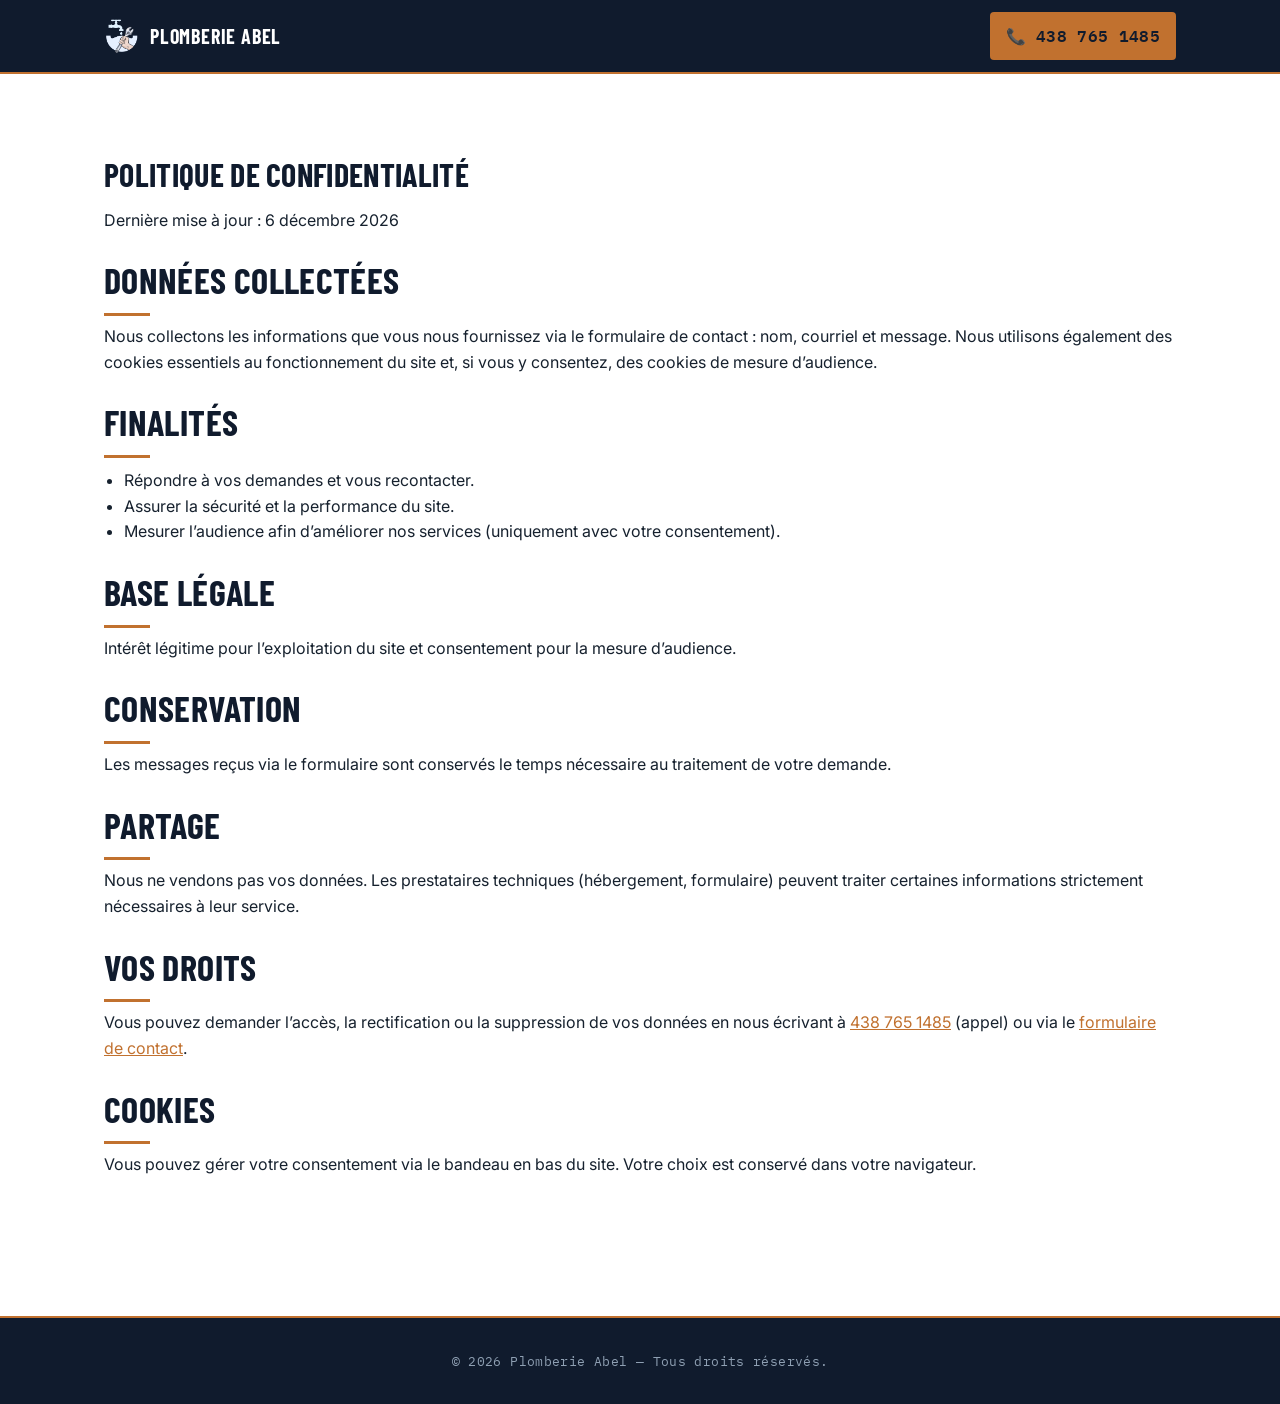
==== confidentialite.html @ a3abc3fd "Add files via upload" ====
<!doctype html>
<html lang="fr-CA">
<head>
  <meta charset="utf-8" />
  <meta name="viewport" content="width=device-width,initial-scale=1" />
  <title>Politique de confidentialité | Plomberie Abel</title>
  <meta name="description" content="Politique de confidentialité de Plomberie Abel : types de données collectées, usage et droits des visiteurs." />
  <link rel="preconnect" href="https://fonts.googleapis.com">
  <link rel="preconnect" href="https://fonts.gstatic.com" crossorigin>
  <link href="https://fonts.googleapis.com/css2?family=Barlow+Condensed:wght@600;700&family=IBM+Plex+Mono:wght@500;600&family=Inter:wght@400;500;600&display=swap" rel="stylesheet">
  <link rel="stylesheet" href="style.css" />
  <link rel="icon" href="favicon.ico" type="image/x-icon" />
  <meta name="theme-color" content="#101b2d" />
</head>
<body>
  <header class="topbar">
    <div class="container">
      <div class="brand">
        <img src="logo.png" alt="Logo Plomberie Abel" onerror="this.style.display='none'">
        <span>Plomberie Abel</span>
      </div>
      <a class="cta-phone" href="tel:+14387651485">📞 438&nbsp;765&nbsp;1485</a>
    </div>
  </header>

  <section class="section">
    <div class="container">
      <h1>Politique de confidentialité</h1>
      <p>Dernière mise à jour : <span id="d"></span></p>

      <h2>Données collectées</h2>
      <p>Nous collectons les informations que vous nous fournissez via le formulaire de contact : nom, courriel et message.
         Nous utilisons également des cookies essentiels au fonctionnement du site et, si vous y consentez,
         des cookies de mesure d’audience.</p>

      <h2>Finalités</h2>
      <ul>
        <li>Répondre à vos demandes et vous recontacter.</li>
        <li>Assurer la sécurité et la performance du site.</li>
        <li>Mesurer l’audience afin d’améliorer nos services (uniquement avec votre consentement).</li>
      </ul>

      <h2>Base légale</h2>
      <p>Intérêt légitime pour l’exploitation du site et consentement pour la mesure d’audience.</p>

      <h2>Conservation</h2>
      <p>Les messages reçus via le formulaire sont conservés le temps nécessaire au traitement de votre demande.</p>

      <h2>Partage</h2>
      <p>Nous ne vendons pas vos données. Les prestataires techniques (hébergement, formulaire) peuvent traiter certaines
         informations strictement nécessaires à leur service.</p>

      <h2>Vos droits</h2>
      <p>Vous pouvez demander l’accès, la rectification ou la suppression de vos données en nous écrivant à
         <a href="tel:+14387651485">438&nbsp;765&nbsp;1485</a> (appel) ou via le
         <a href="index.html#contact">formulaire de contact</a>.</p>

      <h2>Cookies</h2>
      <p>Vous pouvez gérer votre consentement via le bandeau en bas du site. Votre choix est conservé dans votre navigateur.</p>

      <p><a class="btn ghost" href="index.html">⬅ Retour à l’accueil</a></p>
    </div>
  </section>

  <footer class="footer">
    <div class="container">
      <small>© <span id="y"></span> Plomberie Abel — Tous droits réservés.</small>
    </div>
  </footer>

  <script>
    const d=new Date();
    document.getElementById('y').textContent=d.getFullYear();
    document.getElementById('d').textContent=d.toLocaleDateString('fr-CA',{year:'numeric',month:'long',day:'numeric'});
  </script>
</body>
</html>
---- style.css ----
/* =========================================================
   PLOMBERIE ABEL — Système de design "Plan technique / Cuivre"
   Palette : encre navy, cuivre, laiton, papier, ambre urgence
   Typo     : Barlow Condensed (titres), Inter (texte), IBM Plex Mono (labels)
   ========================================================= */

:root {
  /* Couleurs de marque */
  --ink:        #101b2d;   /* fond sombre — header, footer, hero */
  --ink-2:      #17263c;   /* dégradé / grille */
  --copper:     #c1712f;   /* accent principal — CTA, liens, icônes */
  --copper-dark:#9a5a22;
  --brass:      #d9a566;   /* accent secondaire, bordures, badges */
  --amber:      #f2a93b;   /* urgence — utilisé avec parcimonie */

  --paper:      #f6f7f9;   /* fond clair alterné */
  --white:      #ffffff;
  --text:       #16212e;
  --muted:      #5c6b7a;
  --line:       #dde2e8;

  --shadow: 0 10px 30px rgba(16, 27, 45, 0.14);
  --shadow-sm: 0 4px 14px rgba(16, 27, 45, 0.10);

  --radius: 4px; /* angles nets, esprit "plan technique" plutôt qu'arrondi */
}

/* === Reset === */
* { box-sizing: border-box; margin: 0; padding: 0; }
html, body { scroll-behavior: smooth; }
body {
  font-family: "Inter", system-ui, -apple-system, "Segoe UI", Roboto, Arial, sans-serif;
  background: var(--white);
  color: var(--text);
  line-height: 1.6;
  -webkit-font-smoothing: antialiased;
}
.container { max-width: 1120px; margin: 0 auto; padding: 0 24px; }

img { max-width: 100%; display: block; }

/* === Typographie === */
h1, h2, h3, .display {
  font-family: "Barlow Condensed", "Arial Narrow", sans-serif;
  font-weight: 700;
  letter-spacing: 0.01em;
  text-transform: uppercase;
  line-height: 1.05;
  color: var(--ink);
}
.eyebrow {
  display: inline-block;
  font-family: "IBM Plex Mono", "Courier New", monospace;
  font-size: 12px;
  letter-spacing: 0.16em;
  text-transform: uppercase;
  color: var(--copper);
  margin-bottom: 10px;
}
a { color: var(--copper); }

/* === Pages secondaires (confidentialité, erreur) === */
.section h1 { text-align: left; font-size: 32px; margin-bottom: 16px; }
.section h2 { margin-top: 28px; }
.section p, .section li { color: var(--text); }
.section ul { padding-left: 20px; margin: 10px 0; }

/* === Coins techniques (signature visuelle) ===
   Petits crochets d'angle façon plan/schéma, utilisés sur les
   cartes, formulaires et photos pour évoquer le dessin technique. */
.tech-frame { position: relative; }
.tech-frame::before,
.tech-frame::after {
  content: "";
  position: absolute;
  width: 16px;
  height: 16px;
  border: 2px solid var(--copper);
  opacity: 0.9;
}
.tech-frame::before { top: -1px; left: -1px; border-right: none; border-bottom: none; }
.tech-frame::after  { bottom: -1px; right: -1px; border-left: none; border-top: none; }

/* === Topbar === */
.topbar {
  background: var(--ink);
  color: #fff;
  position: sticky;
  top: 0;
  z-index: 1000;
  border-bottom: 2px solid var(--copper);
}
.topbar .container {
  display: flex;
  justify-content: space-between;
  align-items: center;
  min-height: 72px;
}
.brand {
  display: flex;
  align-items: center;
  gap: 12px;
  font-family: "Barlow Condensed", sans-serif;
  font-weight: 700;
  font-size: 20px;
  letter-spacing: 0.04em;
  text-transform: uppercase;
  color: #fff;
}
.brand img { height: 34px; width: auto; }
.cta-phone {
  color: var(--ink);
  background: var(--copper);
  text-decoration: none;
  font-family: "IBM Plex Mono", monospace;
  font-weight: 600;
  letter-spacing: 0.02em;
  border: none;
  padding: 11px 16px;
  border-radius: var(--radius);
  transition: 0.25s;
}
.cta-phone:hover { background: var(--brass); }

/* === Hero === */
.hero {
  position: relative;
  background:
    linear-gradient(rgba(16,27,45,0.82), rgba(16,27,45,0.88)),
    url("hero2.jpg") center/cover no-repeat;
  color: #fff;
  text-align: left;
  padding: 110px 0 90px;
  overflow: hidden;
}
.hero::before {
  /* grille "plan technique" */
  content: "";
  position: absolute;
  inset: 0;
  background-image:
    linear-gradient(rgba(217,165,102,0.10) 1px, transparent 1px),
    linear-gradient(90deg, rgba(217,165,102,0.10) 1px, transparent 1px);
  background-size: 42px 42px;
  pointer-events: none;
}
.hero .container { position: relative; }
.hero h1 {
  font-size: clamp(34px, 5.4vw, 60px);
  color: #fff;
  margin-bottom: 16px;
  max-width: 780px;
}
.hero .accent { color: var(--amber); }
.lead {
  font-size: clamp(16px, 2vw, 19px);
  max-width: 620px;
  margin: 0 0 28px;
  color: #cfd8e4;
}
.hero-cta { display: flex; flex-wrap: wrap; gap: 14px; }

/* Repère "24/7" façon plaque technique, posé dans le hero */
.hero::after {
  content: "URGENCE 24/7";
  position: absolute;
  right: 24px;
  top: 110px;
  font-family: "IBM Plex Mono", monospace;
  font-size: 12px;
  letter-spacing: 0.2em;
  color: var(--amber);
  border: 1px solid rgba(242,169,59,0.5);
  padding: 8px 12px;
  display: none;
}
@media (min-width: 860px) { .hero::after { display: block; } }

/* === Boutons === */
.btn {
  display: inline-block;
  text-decoration: none;
  padding: 14px 22px;
  font-family: "IBM Plex Mono", monospace;
  font-weight: 600;
  font-size: 14px;
  letter-spacing: 0.04em;
  text-transform: uppercase;
  border-radius: var(--radius);
  transition: all 0.22s ease;
  border: 2px solid transparent;
}
.btn.primary { background: var(--copper); color: #fff; }
.btn.primary:hover { background: var(--copper-dark); transform: translateY(-1px); box-shadow: var(--shadow-sm); }
.btn.ghost { color: #fff; border: 2px solid rgba(255,255,255,0.55); background: transparent; }
.btn.ghost:hover { background: rgba(255,255,255,0.12); border-color: #fff; }

/* === Sections === */
.section { padding: 84px 0; }
.section.alt { background: var(--paper); }
.section h2 { text-align: left; font-size: clamp(26px, 3.4vw, 36px); margin-bottom: 8px; }
.section > .container > h2 + .lead { margin-bottom: 36px; }
.section h2::after {
  content: "";
  display: block;
  width: 46px;
  height: 3px;
  background: var(--copper);
  margin: 14px 0 0;
}

/* === Cartes / Services === */
.grid { display: grid; gap: 22px; grid-template-columns: repeat(auto-fit, minmax(240px, 1fr)); }
.card {
  background: var(--white);
  color: var(--text);
  padding: 30px 24px;
  border: 1px solid var(--line);
  border-radius: var(--radius);
  transition: transform 0.25s ease, box-shadow 0.25s ease, border-color 0.25s ease;
}
.card .icon { color: var(--copper); margin-bottom: 14px; display: block; }
.card:hover { transform: translateY(-4px); box-shadow: var(--shadow-sm); border-color: var(--copper); }
.card h3 { font-size: 19px; margin-bottom: 8px; color: var(--ink); }
.card p { color: var(--muted); font-size: 15px; }

/* === À propos === */
#about { background: var(--white); }
.about-centered { max-width: 980px; margin: 0 auto; }
.about-layout { display: grid; grid-template-columns: 1.3fr 0.9fr; gap: 30px; align-items: start; }
.about-card {
  background: var(--paper);
  padding: 32px 34px;
  border-radius: var(--radius);
  border: 1px solid var(--line);
  line-height: 1.75;
  font-size: 16px;
  color: var(--text);
}
.about-card strong { color: var(--copper-dark); }

.spec-sheet { border: 1px solid var(--line); border-radius: var(--radius); overflow: hidden; }
.spec-row {
  display: flex;
  justify-content: space-between;
  align-items: center;
  padding: 16px 18px;
  border-bottom: 1px solid var(--line);
  font-family: "IBM Plex Mono", monospace;
  font-size: 13.5px;
}
.spec-row:last-child { border-bottom: none; }
.spec-row .label { color: var(--muted); text-transform: uppercase; letter-spacing: 0.06em; }
.spec-row .value { color: var(--ink); font-weight: 600; text-align: right; }

@media (max-width: 900px) { .about-layout { grid-template-columns: 1fr; } }

/* === Avis === */
#avis-form {
  background: var(--white);
  padding: 26px;
  border: 1px solid var(--line);
  border-radius: var(--radius);
  display: flex;
  flex-direction: column;
  gap: 16px;
  margin-bottom: 34px;
  max-width: 620px;
}
#avis-form label, #contact-form label {
  font-family: "IBM Plex Mono", monospace;
  font-size: 12px;
  letter-spacing: 0.1em;
  text-transform: uppercase;
  color: var(--muted);
}
#avis-form input, #avis-form textarea,
#contact-form input, #contact-form textarea {
  padding: 12px 14px;
  border: 1px solid var(--line);
  border-radius: var(--radius);
  font-size: 15px;
  font-family: inherit;
  background: var(--white);
}
#avis-form input:focus, #avis-form textarea:focus,
#contact-form input:focus, #contact-form textarea:focus {
  outline: none;
  border-color: var(--copper);
  box-shadow: 0 0 0 3px rgba(193,113,47,0.15);
}
#avis-form button { align-self: start; }

#avis-list { display: flex; flex-direction: column; gap: 16px; }
.avis-item, .testimonial {
  background: var(--paper);
  border-left: 3px solid var(--copper);
  padding: 18px 20px;
  border-radius: var(--radius);
}
.testimonial p { font-style: italic; color: var(--text); }
.testimonial h4 {
  margin-top: 8px;
  font-family: "IBM Plex Mono", monospace;
  font-size: 13px;
  text-transform: none;
  color: var(--muted);
  letter-spacing: 0;
  font-weight: 500;
}
.muted { color: var(--muted); }

/* === Galerie === */
.slider-section { background: var(--ink); text-align: left; }
.slider-section h2, .slider-section h2::after { color: #fff; }
.slider-section h2::after { background: var(--copper); }
.slider-section .lead { color: #b9c4d3; }
.slider-wrapper { position: relative; overflow: hidden; margin-top: 10px; }
.slider {
  display: flex;
  gap: 18px;
  overflow-x: auto;
  scroll-behavior: smooth;
  scrollbar-width: none;
  padding: 4px 2px 10px;
}
.slider::-webkit-scrollbar { display: none; }
.slider img {
  flex: 0 0 auto;
  width: 340px;
  height: 230px;
  border-radius: var(--radius);
  object-fit: cover;
  border: 2px solid rgba(217,165,102,0.35);
  transition: transform 0.3s ease, border-color 0.3s ease;
}
.slider img:hover { transform: translateY(-4px); border-color: var(--copper); }
.slide-btn {
  position: absolute;
  top: 50%;
  transform: translateY(-50%);
  background: var(--copper);
  border: none;
  color: #fff;
  border-radius: 999px;
  width: 42px;
  height: 42px;
  cursor: pointer;
  font-size: 20px;
}
.slide-btn.left { left: 8px; }
.slide-btn.right { right: 8px; }
.slide-btn:hover { background: var(--copper-dark); }

/* === Contact === */
#contact { background: var(--paper); }
#contact-form {
  background: var(--white);
  padding: 28px;
  border: 1px solid var(--line);
  border-radius: var(--radius);
  display: flex;
  flex-direction: column;
  gap: 16px;
  max-width: 620px;
}
#contact .lead { margin-top: 24px; color: var(--muted); }
#contact .lead a { color: var(--copper-dark); font-weight: 600; }

/* === Bouton flottant === */
.call-float {
  position: fixed;
  bottom: 22px;
  right: 22px;
  display: flex;
  align-items: center;
  gap: 8px;
  background: var(--copper);
  color: #fff;
  font-family: "IBM Plex Mono", monospace;
  font-weight: 600;
  font-size: 14px;
  letter-spacing: 0.02em;
  padding: 13px 18px;
  border-radius: 999px;
  text-decoration: none;
  box-shadow: 0 6px 18px rgba(16,27,45,0.35);
  transition: 0.25s;
  z-index: 999;
}
.call-float::before {
  content: "";
  width: 8px;
  height: 8px;
  border-radius: 50%;
  background: var(--amber);
  animation: pulse 2s infinite;
}
@keyframes pulse {
  0%   { box-shadow: 0 0 0 0 rgba(242,169,59,0.55); }
  70%  { box-shadow: 0 0 0 9px rgba(242,169,59,0); }
  100% { box-shadow: 0 0 0 0 rgba(242,169,59,0); }
}
.call-float:hover { background: var(--copper-dark); }

/* === Footer === */
.footer {
  background: var(--ink);
  color: #8fa0b3;
  padding: 30px 0;
  text-align: center;
  margin-top: 0;
  border-top: 2px solid var(--copper);
}
.footer small { font-family: "IBM Plex Mono", monospace; font-size: 12.5px; letter-spacing: 0.03em; }

/* === Animation Fade === */
.fade-in { opacity: 0; transform: translateY(24px); transition: opacity 0.7s ease, transform 0.7s ease; }
.fade-in.visible { opacity: 1; transform: translateY(0); }
@media (prefers-reduced-motion: reduce) {
  .fade-in { opacity: 1; transform: none; transition: none; }
  .call-float::before { animation: none; }
}

/* === Responsive === */
@media (max-width: 900px) {
  .hero { text-align: left; padding: 90px 0 70px; }
}
@media (max-width: 640px) {
  .section { padding: 60px 0; }
  .cta-phone { padding: 9px 12px; font-size: 13px; }
  .slider img { width: 260px; height: 180px; }
  .call-float { bottom: 14px; right: 14px; font-size: 13px; padding: 11px 15px; }
  .hero::after { display: none; }
}

/* === Bannière Cookies === */
.cookie-banner {
  position: fixed;
  bottom: 0;
  left: 0;
  width: 100%;
  background: var(--white);
  border-top: 2px solid var(--copper);
  box-shadow: 0 -6px 20px rgba(16,27,45,0.12);
  z-index: 9999;
  display: none;
  animation: slideUp 0.5s ease forwards;
}
.cookie-content {
  max-width: 1120px;
  margin: 0 auto;
  padding: 20px 24px;
  display: flex;
  flex-wrap: wrap;
  align-items: center;
  justify-content: space-between;
  gap: 20px;
  color: var(--text);
}
.cookie-content p { flex: 1; font-size: 14.5px; line-height: 1.5; margin: 0; min-width: 240px; }
.cookie-content a { color: var(--copper-dark); text-decoration: underline; }
.cookie-buttons { display: flex; gap: 10px; flex-shrink: 0; }
.cookie-buttons .btn { font-size: 13px; padding: 11px 18px; }
.cookie-buttons .btn.ghost { background: var(--white); border: 2px solid var(--ink); color: var(--ink); }
.cookie-buttons .btn.ghost:hover { background: var(--ink); color: #fff; }
.cookie-buttons .btn.primary { border-color: var(--copper); }

@keyframes slideUp {
  from { transform: translateY(100%); opacity: 0; }
  to   { transform: translateY(0); opacity: 1; }
}
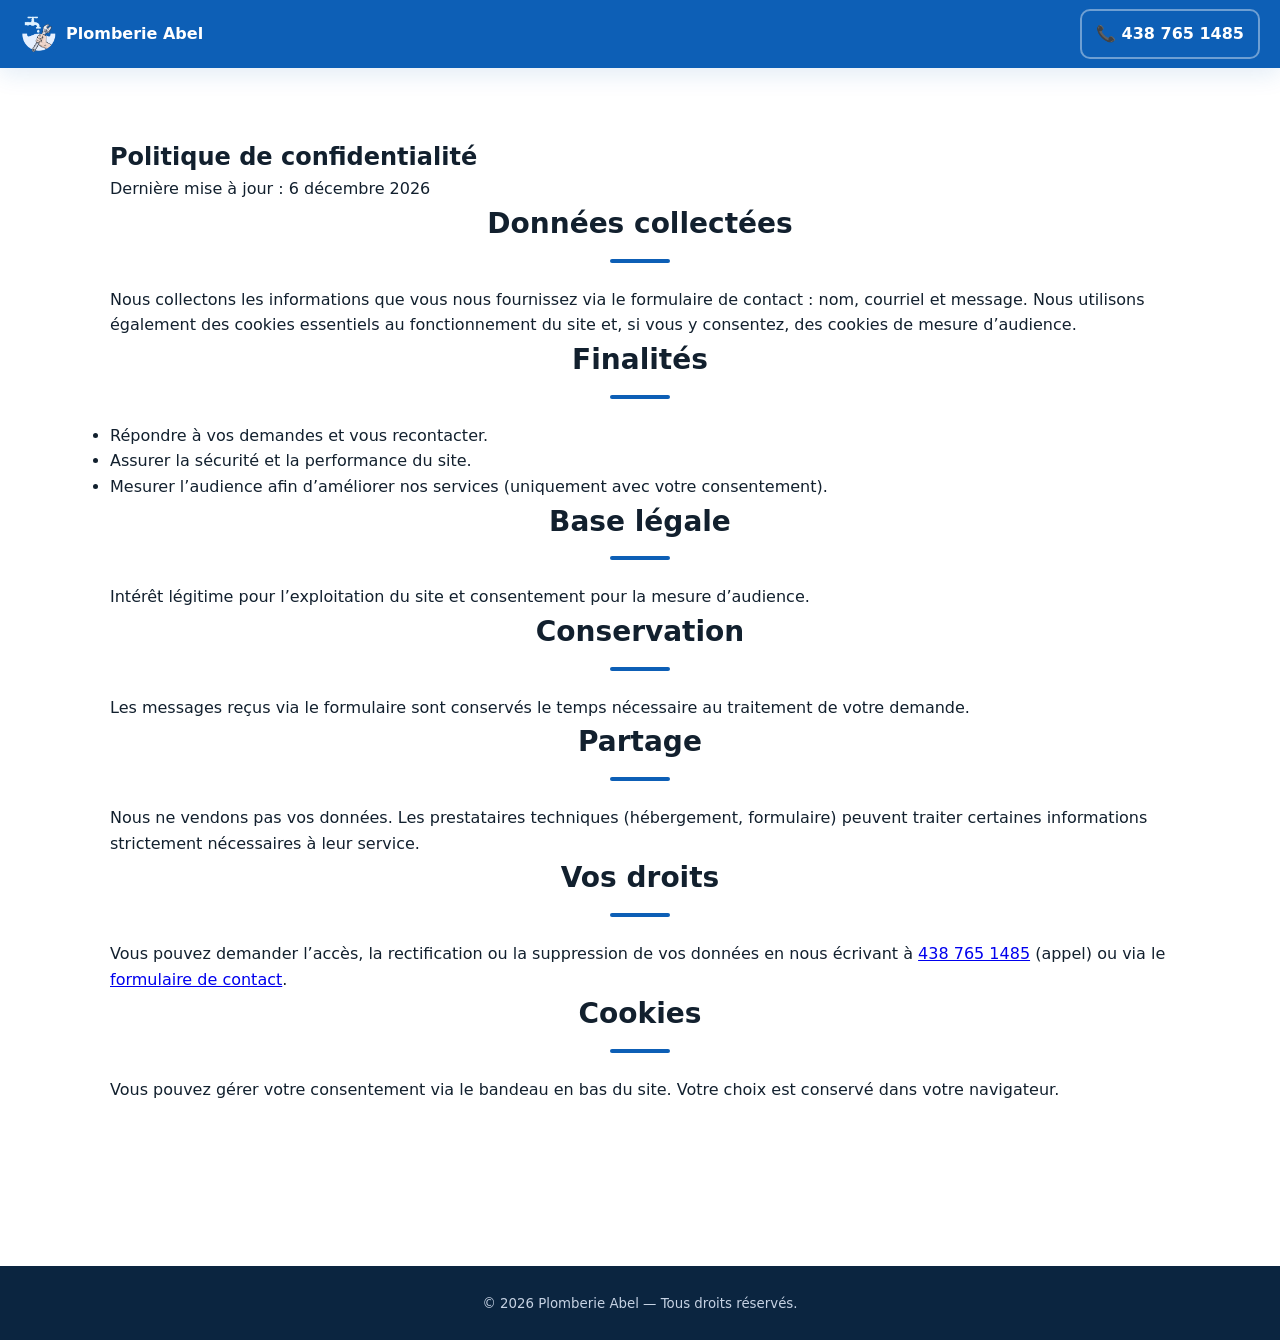
==== commit 8d2a1387: "Add files via upload" ====
--- a/confidentialite.html
+++ b/confidentialite.html
@@ -5,12 +5,9 @@
   <meta name="viewport" content="width=device-width,initial-scale=1" />
   <title>Politique de confidentialité | Plomberie Abel</title>
   <meta name="description" content="Politique de confidentialité de Plomberie Abel : types de données collectées, usage et droits des visiteurs." />
-  <link rel="preconnect" href="https://fonts.googleapis.com">
-  <link rel="preconnect" href="https://fonts.gstatic.com" crossorigin>
-  <link href="https://fonts.googleapis.com/css2?family=Barlow+Condensed:wght@600;700&family=IBM+Plex+Mono:wght@500;600&family=Inter:wght@400;500;600&display=swap" rel="stylesheet">
   <link rel="stylesheet" href="style.css" />
   <link rel="icon" href="favicon.ico" type="image/x-icon" />
-  <meta name="theme-color" content="#101b2d" />
+  <meta name="theme-color" content="#0d5fb6" />
 </head>
 <body>
   <header class="topbar">
@@ -53,7 +50,7 @@
       <h2>Vos droits</h2>
       <p>Vous pouvez demander l’accès, la rectification ou la suppression de vos données en nous écrivant à
          <a href="tel:+14387651485">438&nbsp;765&nbsp;1485</a> (appel) ou via le
-         <a href="index.html#contact">formulaire de contact</a>.</p>
+         <a href="contact.html">formulaire de contact</a>.</p>
 
       <h2>Cookies</h2>
       <p>Vous pouvez gérer votre consentement via le bandeau en bas du site. Votre choix est conservé dans votre navigateur.</p>
--- a/style.css
+++ b/style.css
@@ -1,472 +1,929 @@
-/* =========================================================
-   PLOMBERIE ABEL — Système de design "Plan technique / Cuivre"
-   Palette : encre navy, cuivre, laiton, papier, ambre urgence
-   Typo     : Barlow Condensed (titres), Inter (texte), IBM Plex Mono (labels)
-   ========================================================= */
+/* === Palette principale === */
+:root {
+  --blue: #0d5fb6;
+  --blue-dark: #0a4890;
+  --blue-ghost: #e8f2ff;
+  --text: #12202e;
+  --muted: #6b7a8c;
+  --bg: #ffffff;
+  --alt: #f7f9fc;
+  --shadow: 0 6px 24px rgba(13, 95, 182, 0.12);
+}
+
+/* === Reset === */
+* {
+  box-sizing: border-box;
+  margin: 0;
+  padding: 0;
+}
+html, body {
+  scroll-behavior: smooth;
+}
+body {
+  font-family: "Inter", system-ui, -apple-system, "Segoe UI", Roboto, Arial, sans-serif;
+  background: var(--bg);
+  color: var(--text);
+  line-height: 1.6;
+}
+.container {
+  max-width: 1100px;
+  margin: 0 auto;
+  padding: 0 20px;
+}
+
+/* === Topbar === */
+.topbar {
+  background: var(--blue);
+  color: #fff;
+  position: sticky;
+  top: 0;
+  z-index: 1000;
+  box-shadow: var(--shadow);
+}
+.topbar .container {
+  display: flex;
+  justify-content: space-between;
+  align-items: center;
+  min-height: 68px;
+  max-width: 1320px;
+  gap: 16px;
+}
+.brand {
+  display: flex;
+  align-items: center;
+  gap: 10px;
+  font-weight: 700;
+}
+.brand img {
+  height: 36px;
+  width: auto;
+}
+.cta-phone {
+  color: #fff;
+  text-decoration: none;
+  font-weight: 700;
+  border: 2px solid rgba(255,255,255,0.4);
+  padding: 10px 14px;
+  border-radius: 10px;
+  transition: 0.3s;
+}
+.cta-phone:hover {
+  background: rgba(255,255,255,0.15);
+}
+
+/* === Hero === */
+.hero {
+  background: linear-gradient(rgba(0,0,0,0.55), rgba(0,0,0,0.55)), url("hero2.jpg") center/cover no-repeat;
+  color: #fff;
+  text-align: center;
+  padding: 90px 0 70px;
+}
+.hero h1 {
+  font-size: clamp(28px, 4vw, 44px);
+  margin-bottom: 14px;
+}
+.hero .accent {
+  color: #ffe27a;
+}
+.lead {
+  font-size: clamp(16px, 2.3vw, 20px);
+  max-width: 800px;
+  margin: 0 auto 20px;
+}
+.hero-cta {
+  display: flex;
+  justify-content: center;
+  flex-wrap: wrap;
+  gap: 12px;
+}
+
+/* === Buttons === */
+.btn {
+  display: inline-block;
+  text-decoration: none;
+  padding: 12px 20px;
+  font-weight: 700;
+  border-radius: 10px;
+  transition: all 0.25s ease;
+}
+.btn.primary {
+  background: #fff;
+  color: var(--blue-dark);
+}
+.btn.primary:hover {
+  transform: translateY(-1px);
+  box-shadow: 0 4px 12px rgba(0,0,0,0.15);
+}
+.btn.ghost {
+  color: #fff;
+  border: 2px solid #fff;
+}
+.btn.ghost:hover {
+  background: rgba(255,255,255,0.15);
+}
+
+/* === Sections === */
+.section {
+  padding: 70px 0;
+}
+.section.alt {
+  background: var(--alt);
+}
+.section h2 {
+  text-align: center;
+  font-size: 28px;
+  margin-bottom: 24px;
+  position: relative;
+}
+.section h2::after {
+  content: "";
+  display: block;
+  width: 60px;
+  height: 4px;
+  border-radius: 2px;
+  background: var(--blue);
+  margin: 12px auto 0;
+}
+
+/* === Cards / Services === */
+.grid {
+  display: grid;
+  gap: 20px;
+  grid-template-columns: repeat(auto-fit, minmax(240px, 1fr));
+}
+.card {
+  background: var(--blue);
+  color: #fff;
+  padding: 28px 20px;
+  border-radius: 16px;
+  box-shadow: 0 4px 15px rgba(0,0,0,0.1);
+  transition: transform 0.3s ease, box-shadow 0.3s ease;
+}
+.card:hover {
+  transform: translateY(-5px);
+  box-shadow: 0 8px 20px rgba(0,0,0,0.2);
+}
+.card h3 {
+  margin-bottom: 10px;
+}
+
+/* === About === */
+.about-grid {
+  display: grid;
+  gap: 30px;
+  grid-template-columns: 1.2fr 0.8fr;
+}
+.pill-list {
+  list-style: none;
+  display: flex;
+  flex-wrap: wrap;
+  gap: 10px;
+}
+.pill-list li {
+  background: var(--blue-ghost);
+  color: var(--blue-dark);
+  border: 1px solid #cddff7;
+  padding: 8px 12px;
+  border-radius: 999px;
+  font-weight: 600;
+}
+
+/* === Avis === */
+#avis-form {
+  background: #fff;
+  padding: 24px;
+  border-radius: 12px;
+  box-shadow: var(--shadow);
+  display: flex;
+  flex-direction: column;
+  gap: 16px;
+  margin-bottom: 30px;
+}
+#avis-form input,
+#avis-form textarea {
+  padding: 12px 14px;
+  border: 1px solid #cfd9e3;
+  border-radius: 8px;
+  font-size: 15px;
+  font-family: inherit;
+}
+#avis-form input:focus,
+#avis-form textarea:focus {
+  outline: none;
+  border-color: var(--blue);
+  box-shadow: 0 0 0 3px rgba(13,95,182,0.15);
+}
+#avis-form button {
+  align-self: start;
+}
+#avis-list {
+  display: flex;
+  flex-direction: column;
+  gap: 16px;
+}
+.avis-item {
+  background: var(--blue-ghost);
+  border-left: 4px solid var(--blue);
+  padding: 16px;
+  border-radius: 10px;
+}
+
+/* === Galerie === */
+.slider-section {
+  background: #f8fbff;
+  text-align: center;
+}
+.slider-wrapper {
+  position: relative;
+  overflow: hidden;
+}
+.slider {
+  display: flex;
+  gap: 16px;
+  overflow-x: auto;
+  scroll-behavior: smooth;
+  scrollbar-width: none;
+}
+.slider::-webkit-scrollbar {
+  display: none;
+}
+.slider img {
+  flex: 0 0 auto;
+  width: 340px;
+  height: 230px;
+  border-radius: 10px;
+  object-fit: cover;
+  transition: transform 0.3s ease;
+}
+.slider img:hover {
+  transform: scale(1.05);
+}
+.slide-btn {
+  position: absolute;
+  top: 50%;
+  transform: translateY(-50%);
+  background: rgba(13,95,182,0.8);
+  border: none;
+  color: #fff;
+  border-radius: 50%;
+  width: 40px;
+  height: 40px;
+  cursor: pointer;
+  font-size: 22px;
+}
+.slide-btn.left { left: 8px; }
+.slide-btn.right { right: 8px; }
+.slide-btn:hover { background: rgba(10,72,144,0.95); }
+
+/* === Contact === */
+#contact-form {
+  background: #fff;
+  padding: 24px;
+  border-radius: 12px;
+  box-shadow: var(--shadow);
+  display: flex;
+  flex-direction: column;
+  gap: 14px;
+}
+#contact-form input,
+#contact-form textarea {
+  padding: 12px 14px;
+  border: 1px solid #cfd9e3;
+  border-radius: 8px;
+  font-size: 15px;
+}
+#contact-form input:focus,
+#contact-form textarea:focus {
+  border-color: var(--blue);
+  outline: none;
+  box-shadow: 0 0 0 3px rgba(13,95,182,0.15);
+}
+
+/* === Bouton flottant === */
+.call-float {
+  position: fixed;
+  bottom: 20px;
+  right: 20px;
+  background: var(--blue);
+  color: #fff;
+  font-weight: 700;
+  padding: 12px 18px;
+  border-radius: 999px;
+  text-decoration: none;
+  box-shadow: 0 4px 12px rgba(0,0,0,0.25);
+  transition: 0.3s;
+  z-index: 999;
+}
+.call-float:hover {
+  background: var(--blue-dark);
+  transform: scale(1.05);
+}
+
+/* === Footer === */
+.footer {
+  background: #0b2540;
+  color: #c6d2e3;
+  padding: 24px 0;
+  text-align: center;
+  margin-top: 40px;
+}
+
+/* === Animation Fade === */
+.fade-in {
+  opacity: 0;
+  transform: translateY(30px);
+  transition: opacity 0.8s ease, transform 0.8s ease;
+}
+.fade-in.visible {
+  opacity: 1;
+  transform: translateY(0);
+}
+
+/* === Responsive === */
+@media (max-width: 900px) {
+  .about-grid { grid-template-columns: 1fr; }
+}
+@media (max-width: 640px) {
+  .cta-phone {
+    background: #fff;
+    color: var(--blue-dark);
+    border: none;
+    padding: 8px 12px;
+    border-radius: 8px;
+  }
+  .slider img {
+    width: 260px;
+    height: 180px;
+  }
+  .call-float {
+    bottom: 10px;
+    right: 10px;
+    font-size: 14px;
+    padding: 10px 14px;
+  }
+}
+/* === À propos - Section centrée et moderne === */
+#about {
+  background: var(--alt);
+  text-align: center;
+}
+
+.about-centered {
+  max-width: 850px;
+  margin: 0 auto;
+}
+
+.about-card {
+  background: #fff;
+  padding: 30px 40px;
+  margin-top: 20px;
+  border-radius: 14px;
+  box-shadow: 0 6px 24px rgba(13, 95, 182, 0.12);
+  line-height: 1.7;
+  font-size: 16px;
+  color: #12202e;
+  text-align: justify;
+  transition: transform 0.3s ease, box-shadow 0.3s ease;
+}
+
+.about-card:hover {
+  transform: translateY(-4px);
+  box-shadow: 0 10px 28px rgba(13, 95, 182, 0.2);
+}
+
+.about-card strong {
+  color: var(--blue);
+}
+
+.about-extra {
+  display: flex;
+  justify-content: center;
+  gap: 40px;
+  margin-top: 30px;
+  flex-wrap: wrap;
+}
+
+.about-extra h4 {
+  color: var(--blue-dark);
+  font-weight: 600;
+  background: #fff;
+  padding: 10px 20px;
+  border-radius: 8px;
+  box-shadow: 0 3px 10px rgba(13, 95, 182, 0.12);
+}
+/* === Accessibilité : lien d'évitement === */
+.skip-link {
+  position: absolute;
+  left: -9999px;
+  top: 0;
+  background: #fff;
+  color: var(--blue-dark);
+  padding: 12px 18px;
+  border-radius: 0 0 8px 0;
+  font-weight: 700;
+  z-index: 10000;
+}
+.skip-link:focus {
+  left: 0;
+}
 
-:root {
-  /* Couleurs de marque */
-  --ink:        #101b2d;   /* fond sombre — header, footer, hero */
-  --ink-2:      #17263c;   /* dégradé / grille */
-  --copper:     #c1712f;   /* accent principal — CTA, liens, icônes */
-  --copper-dark:#9a5a22;
-  --brass:      #d9a566;   /* accent secondaire, bordures, badges */
-  --amber:      #f2a93b;   /* urgence — utilisé avec parcimonie */
+/* === Navigation principale (header) === */
+.main-nav {
+  display: none;
+  gap: clamp(10px, 1.4vw, 20px);
+  font-weight: 600;
+  font-size: clamp(12.5px, 1.05vw, 15px);
+  flex-wrap: nowrap;
+  white-space: nowrap;
+}
+.main-nav a {
+  color: #fff;
+  text-decoration: none;
+  opacity: 0.9;
+  white-space: nowrap;
+}
+.main-nav a:hover {
+  opacity: 1;
+  text-decoration: underline;
+}
+@media (min-width: 1180px) {
+  .main-nav { display: flex; }
+}
 
-  --paper:      #f6f7f9;   /* fond clair alterné */
-  --white:      #ffffff;
-  --text:       #16212e;
-  --muted:      #5c6b7a;
-  --line:       #dde2e8;
+/* === Pourquoi nous choisir === */
+.why-grid {
+  display: grid;
+  gap: 20px;
+  grid-template-columns: repeat(auto-fit, minmax(200px, 1fr));
+}
+.why-card {
+  background: #fff;
+  padding: 26px 20px;
+  border-radius: 14px;
+  box-shadow: var(--shadow);
+  text-align: center;
+}
+.why-icon { font-size: 28px; margin-bottom: 10px; }
+.why-num {
+  font-size: 22px;
+  font-weight: 800;
+  color: var(--blue-dark);
+  margin-bottom: 6px;
+}
+.why-card p { color: var(--muted); font-size: 14px; }
 
-  --shadow: 0 10px 30px rgba(16, 27, 45, 0.14);
-  --shadow-sm: 0 4px 14px rgba(16, 27, 45, 0.10);
+/* === Zone desservie === */
+.zone-grid {
+  list-style: none;
+  display: grid;
+  gap: 16px;
+  grid-template-columns: repeat(auto-fit, minmax(220px, 1fr));
+  margin-top: 30px;
+}
+.zone-grid li {
+  background: var(--blue-ghost);
+  border: 1px solid #cddff7;
+  border-radius: 12px;
+  padding: 18px 20px;
+}
+.zone-grid strong {
+  display: block;
+  color: var(--blue-dark);
+  font-size: 16px;
+  margin-bottom: 4px;
+}
+.zone-grid span {
+  color: var(--muted);
+  font-size: 14px;
+}
 
-  --radius: 4px; /* angles nets, esprit "plan technique" plutôt qu'arrondi */
-}
-
-/* === Reset === */
-* { box-sizing: border-box; margin: 0; padding: 0; }
-html, body { scroll-behavior: smooth; }
-body {
-  font-family: "Inter", system-ui, -apple-system, "Segoe UI", Roboto, Arial, sans-serif;
-  background: var(--white);
-  color: var(--text);
-  line-height: 1.6;
-  -webkit-font-smoothing: antialiased;
-}
-.container { max-width: 1120px; margin: 0 auto; padding: 0 24px; }
-
-img { max-width: 100%; display: block; }
-
-/* === Typographie === */
-h1, h2, h3, .display {
-  font-family: "Barlow Condensed", "Arial Narrow", sans-serif;
-  font-weight: 700;
-  letter-spacing: 0.01em;
-  text-transform: uppercase;
-  line-height: 1.05;
-  color: var(--ink);
-}
-.eyebrow {
-  display: inline-block;
-  font-family: "IBM Plex Mono", "Courier New", monospace;
-  font-size: 12px;
-  letter-spacing: 0.16em;
-  text-transform: uppercase;
-  color: var(--copper);
-  margin-bottom: 10px;
-}
-a { color: var(--copper); }
-
-/* === Pages secondaires (confidentialité, erreur) === */
-.section h1 { text-align: left; font-size: 32px; margin-bottom: 16px; }
-.section h2 { margin-top: 28px; }
-.section p, .section li { color: var(--text); }
-.section ul { padding-left: 20px; margin: 10px 0; }
-
-/* === Coins techniques (signature visuelle) ===
-   Petits crochets d'angle façon plan/schéma, utilisés sur les
-   cartes, formulaires et photos pour évoquer le dessin technique. */
-.tech-frame { position: relative; }
-.tech-frame::before,
-.tech-frame::after {
-  content: "";
-  position: absolute;
-  width: 16px;
-  height: 16px;
-  border: 2px solid var(--copper);
-  opacity: 0.9;
-}
-.tech-frame::before { top: -1px; left: -1px; border-right: none; border-bottom: none; }
-.tech-frame::after  { bottom: -1px; right: -1px; border-left: none; border-top: none; }
-
-/* === Topbar === */
-.topbar {
-  background: var(--ink);
-  color: #fff;
-  position: sticky;
-  top: 0;
-  z-index: 1000;
-  border-bottom: 2px solid var(--copper);
-}
-.topbar .container {
-  display: flex;
-  justify-content: space-between;
-  align-items: center;
-  min-height: 72px;
-}
-.brand {
-  display: flex;
-  align-items: center;
-  gap: 12px;
-  font-family: "Barlow Condensed", sans-serif;
-  font-weight: 700;
-  font-size: 20px;
-  letter-spacing: 0.04em;
-  text-transform: uppercase;
-  color: #fff;
-}
-.brand img { height: 34px; width: auto; }
-.cta-phone {
-  color: var(--ink);
-  background: var(--copper);
-  text-decoration: none;
-  font-family: "IBM Plex Mono", monospace;
-  font-weight: 600;
-  letter-spacing: 0.02em;
-  border: none;
-  padding: 11px 16px;
-  border-radius: var(--radius);
-  transition: 0.25s;
-}
-.cta-phone:hover { background: var(--brass); }
-
-/* === Hero === */
-.hero {
-  position: relative;
-  background:
-    linear-gradient(rgba(16,27,45,0.82), rgba(16,27,45,0.88)),
-    url("hero2.jpg") center/cover no-repeat;
-  color: #fff;
-  text-align: left;
-  padding: 110px 0 90px;
-  overflow: hidden;
-}
-.hero::before {
-  /* grille "plan technique" */
-  content: "";
-  position: absolute;
-  inset: 0;
-  background-image:
-    linear-gradient(rgba(217,165,102,0.10) 1px, transparent 1px),
-    linear-gradient(90deg, rgba(217,165,102,0.10) 1px, transparent 1px);
-  background-size: 42px 42px;
-  pointer-events: none;
-}
-.hero .container { position: relative; }
-.hero h1 {
-  font-size: clamp(34px, 5.4vw, 60px);
-  color: #fff;
-  margin-bottom: 16px;
-  max-width: 780px;
-}
-.hero .accent { color: var(--amber); }
-.lead {
-  font-size: clamp(16px, 2vw, 19px);
-  max-width: 620px;
-  margin: 0 0 28px;
-  color: #cfd8e4;
-}
-.hero-cta { display: flex; flex-wrap: wrap; gap: 14px; }
-
-/* Repère "24/7" façon plaque technique, posé dans le hero */
-.hero::after {
-  content: "URGENCE 24/7";
-  position: absolute;
-  right: 24px;
-  top: 110px;
-  font-family: "IBM Plex Mono", monospace;
-  font-size: 12px;
-  letter-spacing: 0.2em;
-  color: var(--amber);
-  border: 1px solid rgba(242,169,59,0.5);
-  padding: 8px 12px;
-  display: none;
-}
-@media (min-width: 860px) { .hero::after { display: block; } }
-
-/* === Boutons === */
-.btn {
-  display: inline-block;
-  text-decoration: none;
-  padding: 14px 22px;
-  font-family: "IBM Plex Mono", monospace;
-  font-weight: 600;
-  font-size: 14px;
-  letter-spacing: 0.04em;
-  text-transform: uppercase;
-  border-radius: var(--radius);
-  transition: all 0.22s ease;
-  border: 2px solid transparent;
-}
-.btn.primary { background: var(--copper); color: #fff; }
-.btn.primary:hover { background: var(--copper-dark); transform: translateY(-1px); box-shadow: var(--shadow-sm); }
-.btn.ghost { color: #fff; border: 2px solid rgba(255,255,255,0.55); background: transparent; }
-.btn.ghost:hover { background: rgba(255,255,255,0.12); border-color: #fff; }
-
-/* === Sections === */
-.section { padding: 84px 0; }
-.section.alt { background: var(--paper); }
-.section h2 { text-align: left; font-size: clamp(26px, 3.4vw, 36px); margin-bottom: 8px; }
-.section > .container > h2 + .lead { margin-bottom: 36px; }
-.section h2::after {
-  content: "";
-  display: block;
-  width: 46px;
-  height: 3px;
-  background: var(--copper);
-  margin: 14px 0 0;
-}
-
-/* === Cartes / Services === */
-.grid { display: grid; gap: 22px; grid-template-columns: repeat(auto-fit, minmax(240px, 1fr)); }
-.card {
-  background: var(--white);
-  color: var(--text);
-  padding: 30px 24px;
-  border: 1px solid var(--line);
-  border-radius: var(--radius);
-  transition: transform 0.25s ease, box-shadow 0.25s ease, border-color 0.25s ease;
-}
-.card .icon { color: var(--copper); margin-bottom: 14px; display: block; }
-.card:hover { transform: translateY(-4px); box-shadow: var(--shadow-sm); border-color: var(--copper); }
-.card h3 { font-size: 19px; margin-bottom: 8px; color: var(--ink); }
-.card p { color: var(--muted); font-size: 15px; }
-
-/* === À propos === */
-#about { background: var(--white); }
-.about-centered { max-width: 980px; margin: 0 auto; }
-.about-layout { display: grid; grid-template-columns: 1.3fr 0.9fr; gap: 30px; align-items: start; }
-.about-card {
-  background: var(--paper);
-  padding: 32px 34px;
-  border-radius: var(--radius);
-  border: 1px solid var(--line);
-  line-height: 1.75;
-  font-size: 16px;
-  color: var(--text);
-}
-.about-card strong { color: var(--copper-dark); }
-
-.spec-sheet { border: 1px solid var(--line); border-radius: var(--radius); overflow: hidden; }
-.spec-row {
-  display: flex;
-  justify-content: space-between;
-  align-items: center;
-  padding: 16px 18px;
-  border-bottom: 1px solid var(--line);
-  font-family: "IBM Plex Mono", monospace;
-  font-size: 13.5px;
-}
-.spec-row:last-child { border-bottom: none; }
-.spec-row .label { color: var(--muted); text-transform: uppercase; letter-spacing: 0.06em; }
-.spec-row .value { color: var(--ink); font-weight: 600; text-align: right; }
-
-@media (max-width: 900px) { .about-layout { grid-template-columns: 1fr; } }
-
-/* === Avis === */
-#avis-form {
-  background: var(--white);
-  padding: 26px;
-  border: 1px solid var(--line);
-  border-radius: var(--radius);
+/* === FAQ === */
+.faq-list {
+  max-width: 760px;
+  margin: 0 auto;
   display: flex;
   flex-direction: column;
-  gap: 16px;
-  margin-bottom: 34px;
-  max-width: 620px;
-}
-#avis-form label, #contact-form label {
-  font-family: "IBM Plex Mono", monospace;
-  font-size: 12px;
-  letter-spacing: 0.1em;
-  text-transform: uppercase;
+  gap: 12px;
+}
+.faq-item {
+  background: #fff;
+  border: 1px solid #e2e8f0;
+  border-radius: 10px;
+  padding: 4px 20px;
+}
+.faq-item summary {
+  cursor: pointer;
+  font-weight: 700;
+  padding: 16px 0;
+  color: var(--blue-dark);
+  list-style: none;
+}
+.faq-item summary::-webkit-details-marker { display: none; }
+.faq-item summary::after {
+  content: "+";
+  float: right;
+  font-weight: 400;
+  color: var(--blue);
+}
+.faq-item[open] summary::after { content: "–"; }
+.faq-item p {
+  padding-bottom: 18px;
   color: var(--muted);
 }
-#avis-form input, #avis-form textarea,
-#contact-form input, #contact-form textarea {
-  padding: 12px 14px;
-  border: 1px solid var(--line);
-  border-radius: var(--radius);
-  font-size: 15px;
-  font-family: inherit;
-  background: var(--white);
-}
-#avis-form input:focus, #avis-form textarea:focus,
-#contact-form input:focus, #contact-form textarea:focus {
-  outline: none;
-  border-color: var(--copper);
-  box-shadow: 0 0 0 3px rgba(193,113,47,0.15);
-}
-#avis-form button { align-self: start; }
 
-#avis-list { display: flex; flex-direction: column; gap: 16px; }
-.avis-item, .testimonial {
-  background: var(--paper);
-  border-left: 3px solid var(--copper);
-  padding: 18px 20px;
-  border-radius: var(--radius);
-}
-.testimonial p { font-style: italic; color: var(--text); }
-.testimonial h4 {
+/* === Galerie : légendes === */
+.slider figure {
+  margin: 0;
+  flex: 0 0 auto;
+}
+.slider figcaption {
   margin-top: 8px;
-  font-family: "IBM Plex Mono", monospace;
   font-size: 13px;
-  text-transform: none;
   color: var(--muted);
-  letter-spacing: 0;
-  font-weight: 500;
-}
-.muted { color: var(--muted); }
+  text-align: left;
+  width: 340px;
+}
+@media (max-width: 640px) {
+  .slider figcaption { width: 260px; }
+}
 
-/* === Galerie === */
-.slider-section { background: var(--ink); text-align: left; }
-.slider-section h2, .slider-section h2::after { color: #fff; }
-.slider-section h2::after { background: var(--copper); }
-.slider-section .lead { color: #b9c4d3; }
-.slider-wrapper { position: relative; overflow: hidden; margin-top: 10px; }
-.slider {
-  display: flex;
-  gap: 18px;
-  overflow-x: auto;
-  scroll-behavior: smooth;
-  scrollbar-width: none;
-  padding: 4px 2px 10px;
-}
-.slider::-webkit-scrollbar { display: none; }
-.slider img {
-  flex: 0 0 auto;
-  width: 340px;
-  height: 230px;
-  border-radius: var(--radius);
-  object-fit: cover;
-  border: 2px solid rgba(217,165,102,0.35);
-  transition: transform 0.3s ease, border-color 0.3s ease;
-}
-.slider img:hover { transform: translateY(-4px); border-color: var(--copper); }
-.slide-btn {
-  position: absolute;
-  top: 50%;
-  transform: translateY(-50%);
-  background: var(--copper);
-  border: none;
-  color: #fff;
-  border-radius: 999px;
-  width: 42px;
-  height: 42px;
-  cursor: pointer;
-  font-size: 20px;
-}
-.slide-btn.left { left: 8px; }
-.slide-btn.right { right: 8px; }
-.slide-btn:hover { background: var(--copper-dark); }
+/* === Carte === */
+.map-wrap {
+  margin-top: 24px;
+}
 
-/* === Contact === */
-#contact { background: var(--paper); }
-#contact-form {
-  background: var(--white);
-  padding: 28px;
-  border: 1px solid var(--line);
-  border-radius: var(--radius);
-  display: flex;
-  flex-direction: column;
-  gap: 16px;
-  max-width: 620px;
-}
-#contact .lead { margin-top: 24px; color: var(--muted); }
-#contact .lead a { color: var(--copper-dark); font-weight: 600; }
-
-/* === Bouton flottant === */
-.call-float {
-  position: fixed;
-  bottom: 22px;
-  right: 22px;
-  display: flex;
-  align-items: center;
-  gap: 8px;
-  background: var(--copper);
-  color: #fff;
-  font-family: "IBM Plex Mono", monospace;
-  font-weight: 600;
-  font-size: 14px;
-  letter-spacing: 0.02em;
-  padding: 13px 18px;
-  border-radius: 999px;
-  text-decoration: none;
-  box-shadow: 0 6px 18px rgba(16,27,45,0.35);
-  transition: 0.25s;
-  z-index: 999;
-}
-.call-float::before {
-  content: "";
-  width: 8px;
-  height: 8px;
-  border-radius: 50%;
-  background: var(--amber);
-  animation: pulse 2s infinite;
-}
-@keyframes pulse {
-  0%   { box-shadow: 0 0 0 0 rgba(242,169,59,0.55); }
-  70%  { box-shadow: 0 0 0 9px rgba(242,169,59,0); }
-  100% { box-shadow: 0 0 0 0 rgba(242,169,59,0); }
-}
-.call-float:hover { background: var(--copper-dark); }
-
-/* === Footer === */
-.footer {
-  background: var(--ink);
-  color: #8fa0b3;
-  padding: 30px 0;
-  text-align: center;
-  margin-top: 0;
-  border-top: 2px solid var(--copper);
-}
-.footer small { font-family: "IBM Plex Mono", monospace; font-size: 12.5px; letter-spacing: 0.03em; }
-
-/* === Animation Fade === */
-.fade-in { opacity: 0; transform: translateY(24px); transition: opacity 0.7s ease, transform 0.7s ease; }
-.fade-in.visible { opacity: 1; transform: translateY(0); }
-@media (prefers-reduced-motion: reduce) {
-  .fade-in { opacity: 1; transform: none; transition: none; }
-  .call-float::before { animation: none; }
-}
-
-/* === Responsive === */
-@media (max-width: 900px) {
-  .hero { text-align: left; padding: 90px 0 70px; }
-}
-@media (max-width: 640px) {
-  .section { padding: 60px 0; }
-  .cta-phone { padding: 9px 12px; font-size: 13px; }
-  .slider img { width: 260px; height: 180px; }
-  .call-float { bottom: 14px; right: 14px; font-size: 13px; padding: 11px 15px; }
-  .hero::after { display: none; }
-}
-
-/* === Bannière Cookies === */
-.cookie-banner {
+/* === Barre mobile Appeler / SMS === */
+.sticky-mobile-bar {
+  display: none;
   position: fixed;
   bottom: 0;
   left: 0;
-  width: 100%;
-  background: var(--white);
-  border-top: 2px solid var(--copper);
-  box-shadow: 0 -6px 20px rgba(16,27,45,0.12);
-  z-index: 9999;
-  display: none;
-  animation: slideUp 0.5s ease forwards;
-}
-.cookie-content {
-  max-width: 1120px;
-  margin: 0 auto;
-  padding: 20px 24px;
-  display: flex;
-  flex-wrap: wrap;
-  align-items: center;
-  justify-content: space-between;
-  gap: 20px;
-  color: var(--text);
-}
-.cookie-content p { flex: 1; font-size: 14.5px; line-height: 1.5; margin: 0; min-width: 240px; }
-.cookie-content a { color: var(--copper-dark); text-decoration: underline; }
-.cookie-buttons { display: flex; gap: 10px; flex-shrink: 0; }
-.cookie-buttons .btn { font-size: 13px; padding: 11px 18px; }
-.cookie-buttons .btn.ghost { background: var(--white); border: 2px solid var(--ink); color: var(--ink); }
-.cookie-buttons .btn.ghost:hover { background: var(--ink); color: #fff; }
-.cookie-buttons .btn.primary { border-color: var(--copper); }
-
-@keyframes slideUp {
-  from { transform: translateY(100%); opacity: 0; }
-  to   { transform: translateY(0); opacity: 1; }
-}
+  right: 0;
+  z-index: 998;
+  box-shadow: 0 -4px 16px rgba(0,0,0,0.15);
+}
+.sticky-mobile-bar a {
+  flex: 1;
+  text-align: center;
+  padding: 14px 0;
+  font-weight: 700;
+  text-decoration: none;
+  color: #fff;
+}
+.sticky-mobile-bar a:first-child { background: var(--blue); }
+.sticky-mobile-bar a:last-child { background: var(--blue-dark); }
+@media (max-width: 640px) {
+  .sticky-mobile-bar { display: flex; }
+  .call-float { display: none; }
+  body { padding-bottom: 54px; }
+}
+/* === Bannière Cookies === */
+.cookie-banner {
+  position: fixed;
+  bottom: 0;
+  left: 0;
+  width: 100%;
+  background: rgba(255, 255, 255, 0.97);
+  border-top: 2px solid var(--blue);
+  box-shadow: 0 -4px 20px rgba(0, 0, 0, 0.1);
+  z-index: 9999;
+  display: none;
+  animation: slideUp 0.6s ease forwards;
+}
+
+.cookie-content {
+  max-width: 1100px;
+  margin: 0 auto;
+  padding: 20px 24px;
+  display: flex;
+  flex-wrap: wrap;
+  align-items: center;
+  justify-content: space-between;
+  gap: 20px;
+  color: #12202e;
+}
+
+.cookie-content p {
+  flex: 1;
+  font-size: 15px;
+  line-height: 1.5;
+  margin: 0;
+}
+
+.cookie-content a {
+  color: var(--blue);
+  text-decoration: underline;
+}
+
+.cookie-buttons {
+  display: flex;
+  gap: 10px;
+  flex-shrink: 0;
+}
+
+.cookie-buttons .btn {
+  font-size: 15px;
+  padding: 10px 20px;
+  border-radius: 8px;
+}
+
+.cookie-buttons .btn.ghost {
+  background: #fff;
+  border: 1px solid var(--blue);
+  color: var(--blue);
+}
+
+.cookie-buttons .btn.ghost:hover {
+  background: var(--blue);
+  color: #fff;
+}
+
+@keyframes slideUp {
+  from {
+    transform: translateY(100%);
+    opacity: 0;
+  }
+  to {
+    transform: translateY(0);
+    opacity: 1;
+  }
+}
+
+/* ============================================================
+   AJOUTS — Structure multi-pages (10 pages)
+   ============================================================ */
+
+/* === Menu mobile (hamburger) === */
+.topbar-actions {
+  display: flex;
+  align-items: center;
+  gap: 10px;
+}
+.nav-toggle {
+  display: inline-flex;
+  align-items: center;
+  justify-content: center;
+  background: none;
+  border: 2px solid rgba(255,255,255,0.4);
+  color: #fff;
+  font-size: 20px;
+  width: 42px;
+  height: 42px;
+  border-radius: 10px;
+  cursor: pointer;
+}
+@media (min-width: 1180px) {
+  .nav-toggle { display: none; }
+}
+@media (max-width: 1179px) {
+  .main-nav {
+    position: absolute;
+    top: 68px;
+    left: 0;
+    right: 0;
+    background: var(--blue-dark);
+    flex-direction: column;
+    gap: 0;
+    padding: 6px 20px 14px;
+    display: none;
+    white-space: normal;
+  }
+  .main-nav.open { display: flex; }
+  .main-nav a {
+    padding: 13px 0;
+    border-bottom: 1px solid rgba(255,255,255,0.15);
+    opacity: 1;
+    font-size: 15px;
+    white-space: normal;
+  }
+}
+.main-nav a.active {
+  text-decoration: underline;
+  opacity: 1;
+}
+
+/* === Bannière de page intérieure (page-hero) === */
+.page-hero {
+  background: linear-gradient(rgba(10,72,144,0.88), rgba(10,72,144,0.88)), url("hero2.jpg") center/cover no-repeat;
+  color: #fff;
+  padding: 56px 0 44px;
+  text-align: center;
+}
+.page-hero h1 {
+  font-size: clamp(26px, 4vw, 38px);
+  margin-bottom: 8px;
+}
+.breadcrumb {
+  font-size: 14px;
+  opacity: 0.85;
+}
+.breadcrumb a { color: #fff; }
+.breadcrumb span { margin: 0 6px; }
+
+/* === Teasers (page d'accueil : liens vers les autres pages) === */
+.teaser-grid {
+  display: grid;
+  gap: 20px;
+  grid-template-columns: repeat(auto-fit, minmax(230px, 1fr));
+}
+.teaser-card {
+  background: #fff;
+  border: 1px solid #e2e8f0;
+  border-radius: 14px;
+  padding: 24px;
+  box-shadow: var(--shadow);
+  transition: transform 0.25s ease, box-shadow 0.25s ease;
+}
+.teaser-card:hover {
+  transform: translateY(-4px);
+  box-shadow: 0 10px 24px rgba(13,95,182,0.18);
+}
+.teaser-card .teaser-icon { font-size: 26px; margin-bottom: 10px; }
+.teaser-card h3 { margin-bottom: 8px; color: var(--blue-dark); }
+.teaser-card p { color: var(--muted); font-size: 14.5px; margin-bottom: 12px; }
+.teaser-card a.teaser-link {
+  color: var(--blue);
+  font-weight: 700;
+  text-decoration: none;
+  font-size: 14.5px;
+}
+.teaser-card a.teaser-link:hover { text-decoration: underline; }
+
+/* === Cadre vidéo (iframe) === */
+.cadre-video {
+  max-width: 780px;
+  margin: 34px auto 0;
+  text-align: center;
+}
+.cadre-video .frame-box {
+  position: relative;
+  padding-bottom: 56.25%;
+  height: 0;
+  overflow: hidden;
+  border-radius: 14px;
+  box-shadow: var(--shadow);
+  border: 4px solid #fff;
+  outline: 1px solid #e2e8f0;
+}
+.cadre-video .frame-box iframe {
+  position: absolute;
+  top: 0; left: 0;
+  width: 100%; height: 100%;
+  border: 0;
+}
+.cadre-video figcaption {
+  margin-top: 10px;
+  color: var(--muted);
+  font-size: 14.5px;
+}
+
+/* === Cadre carte (contact) déjà existant via .map-wrap, on l'encadre davantage === */
+.map-wrap iframe {
+  border: 4px solid #fff !important;
+  outline: 1px solid #e2e8f0;
+  box-shadow: var(--shadow);
+}
+
+/* === Lecteur audio === */
+.audio-card {
+  max-width: 560px;
+  margin: 30px auto 0;
+  background: #fff;
+  border: 1px solid #e2e8f0;
+  border-radius: 14px;
+  padding: 22px 24px;
+  box-shadow: var(--shadow);
+  text-align: center;
+}
+.audio-card h3 { color: var(--blue-dark); margin-bottom: 6px; }
+.audio-card p { color: var(--muted); font-size: 14px; margin-bottom: 14px; }
+.audio-card audio { width: 100%; }
+
+/* === Article long (page Urgence 24/7) === */
+.article {
+  max-width: 760px;
+  margin: 0 auto;
+  font-size: 16px;
+  line-height: 1.8;
+}
+.article h2 {
+  text-align: left;
+  font-size: 22px;
+  margin: 34px 0 12px;
+}
+.article h2::after { display: none; }
+.article h2:first-child { margin-top: 0; }
+.article p { margin-bottom: 14px; color: var(--text); }
+.article ul { margin: 0 0 14px 22px; }
+.article li { margin-bottom: 6px; }
+.article .warn-box {
+  background: #fff4e5;
+  border-left: 4px solid #e08a1e;
+  padding: 16px 18px;
+  border-radius: 8px;
+  margin: 20px 0;
+}
+.article img {
+  width: 100%;
+  border-radius: 14px;
+  margin: 20px 0;
+  box-shadow: var(--shadow);
+}
+
+/* === Icônes réseaux sociaux === */
+.social-icons {
+  display: flex;
+  gap: 10px;
+  margin-top: 14px;
+}
+.social-icons a {
+  display: inline-flex;
+  align-items: center;
+  justify-content: center;
+  width: 38px;
+  height: 38px;
+  border-radius: 50%;
+  background: rgba(255,255,255,0.12);
+  color: #fff;
+  text-decoration: none;
+  font-size: 16px;
+  transition: 0.25s;
+}
+.social-icons a:hover { background: var(--blue); transform: translateY(-2px); }
+
+/* === Pied de page complet (multi-colonnes) === */
+.footer-main {
+  background: #0b2540;
+  color: #c6d2e3;
+  margin-top: 50px;
+  padding-top: 46px;
+}
+.footer-grid {
+  display: grid;
+  gap: 30px;
+  grid-template-columns: 1.3fr 1fr 1fr 1fr;
+  padding-bottom: 30px;
+  border-bottom: 1px solid rgba(255,255,255,0.12);
+}
+.footer-logo { height: 34px; margin-bottom: 10px; filter: brightness(0) invert(1); }
+.footer-brand p { font-size: 14px; line-height: 1.6; color: #9fb0c6; }
+.footer-col h4 {
+  color: #fff;
+  font-size: 15px;
+  margin-bottom: 14px;
+  text-transform: uppercase;
+  letter-spacing: 0.04em;
+}
+.footer-col ul { list-style: none; display: flex; flex-direction: column; gap: 9px; }
+.footer-col a {
+  color: #c6d2e3;
+  text-decoration: none;
+  font-size: 14.5px;
+}
+.footer-col a:hover { color: #fff; text-decoration: underline; }
+.footer-bottom {
+  padding: 18px 0 26px;
+  text-align: center;
+  font-size: 13.5px;
+  color: #8398b3;
+}
+@media (max-width: 860px) {
+  .footer-grid { grid-template-columns: 1fr 1fr; }
+}
+@media (max-width: 560px) {
+  .footer-grid { grid-template-columns: 1fr; }
+}
+
+/* === Plan du site === */
+.sitemap-grid {
+  display: grid;
+  gap: 24px;
+  grid-template-columns: repeat(auto-fit, minmax(260px, 1fr));
+}
+.sitemap-block {
+  background: #fff;
+  border: 1px solid #e2e8f0;
+  border-radius: 14px;
+  padding: 22px 24px;
+  box-shadow: var(--shadow);
+}
+.sitemap-block h3 {
+  color: var(--blue-dark);
+  margin-bottom: 6px;
+  font-size: 17px;
+}
+.sitemap-block a { color: var(--blue); font-weight: 700; text-decoration: none; }
+.sitemap-block a:hover { text-decoration: underline; }
+.sitemap-block p { color: var(--muted); font-size: 14px; margin-top: 4px; }
+.sitemap-external {
+  max-width: 760px;
+  margin: 34px auto 0;
+  background: var(--blue-ghost);
+  border: 1px solid #cddff7;
+  border-radius: 14px;
+  padding: 22px 24px;
+}
+.sitemap-external h3 { color: var(--blue-dark); margin-bottom: 10px; }
+.sitemap-external ul { margin-left: 20px; }
+.sitemap-external a { color: var(--blue-dark); }
+
